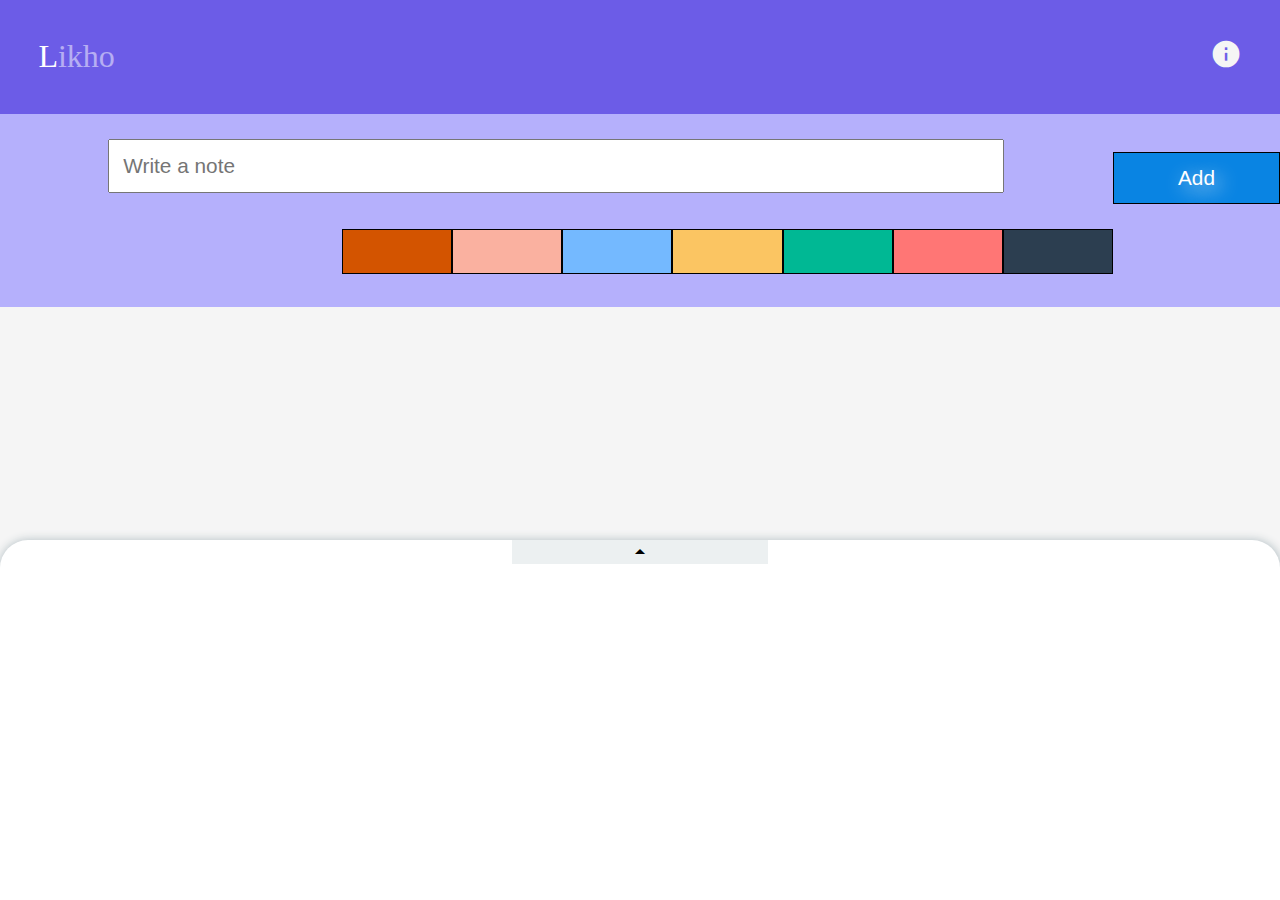
==== index.html @ 1cbf1f2b "commit 1.0" ====
<html>
    <head>
        <title>
            Amazon
        </title>
        <link rel="stylesheet" href="index.css">
        <link rel="stylesheet" href="https://fonts.googleapis.com/icon?family=Material+Icons">
    </head>
    <body scroll="no" style="overflow: hidden">
        <meta 
             name='viewport' 
             content='width=device-width, initial-scale=1.0, maximum-scale=1.0, user-scalable=0' 
        />

        <!-- App Logo-->
        <header>
            <a>L</a><label>ikho</label>

            <h5 onclick="showAbout()" class="material-icons" style="font-size: 200%;">info</h5>
        </header>

        <!-- Top Menu-->
        <div id="mainBody">

            <!--Note-->
            <input type="textbox" id="noteWrite" placeholder="Write a note">

            <!--Note Add Btn-->
            <button onclick="newNote()">Add</button>
            <br>

            <!--Space 1-->
            <hr style="border: solid 5px transparent;">


            <!--**********COLORS START************-->
            <button onclick="changeClr('black')" style="background-color: #2c3e50; border-radius: 0px; padding-left: 4%; padding-right: 4%; height: 25%;">&nbsp;</button>
            <button onclick="changeClr('red')" style="background-color: #ff7675; border-radius: 0px; padding-left: 4%; padding-right: 4%; height: 25%;">&nbsp;</button>
            <button onclick="changeClr('green')" style="background-color: #00b894; border-radius: 0px; padding-left: 4%; padding-right: 4%; height: 25%;">&nbsp;</button>
            <button onclick="changeClr('yellow')" style="background-color: #fbc562; border-radius: 0px; padding-left: 4%; padding-right: 4%; height: 25%;">&nbsp;</button>
            <button onclick="changeClr('blue')" style="background-color: #74b9ff; border-radius: 0px; padding-left: 4%; padding-right: 4%; height: 25%;">&nbsp;</button>
            <button onclick="changeClr('pink')" style="background-color: #fab1a0; border-radius: 0px; padding-left: 4%; padding-right: 4%; height: 25%;">&nbsp;</button>
            <button onclick="changeClr('orange')" style="background-color: #d35400; border-radius: 0px; padding-left: 4%; padding-right: 4%; height: 25%;">&nbsp;</button>
            <!--**********COLORS END**************-->
        
        </div>

        <!--Allnotes Container-->
        <div id="allNotes" draggable="false" onscroll="expandNoteScroll()">

            <!-- tap to expand notes-->
            <a id="expandBtn" onclick="expandNote()" class="material-icons">arrow_drop_up</a>
           
            <!--Holds all the new notes, works as new note container-->
            <div id="newNoteCont">

           </div>
        </div>
    </body>


    <script type="text/javascript" src="index.js"></script>
</html>
---- index.css ----
*{
    padding: 0;
    margin: 0;
}

body{
    background-color: whitesmoke;
}

header{
    background-color: #6c5ce7;
    position: relative;
    padding: 3%;
}

header label{
    color: white;
    font-size: 200%;
    font-family: cursive;
    opacity: 0.5;
}

header a{
    color: white;
    font-size: 200%;
    font-family: cursive;
}

header h5{
    float: right;
    color: whitesmoke;
}

#mainBody{
    padding-top: 1%;
    position: relative;
    background-color: #b5b0fc;
    /*B5B0FC*/
    text-align: center;
    height: 20%;
    background-blend-mode: lighten;
}

#mainBody input{
    height: 30%;
    font-size: 130%;
    width: 70%;
    padding-left: 1%;
    padding-right: 1%;
    padding-top: 1%;
    padding-bottom: 1%;
    margin-top: 1%;
    position: inherit;
}

#mainBody button{
    margin-top: 2%;
    float: inline-end;
    font-size: 130%;
    padding-top: 1%;
    padding-bottom: 1%;
    padding-left: 5%;
    padding-right: 5%;
    text-align: center;
    align-self: center;
    background-color: #0984e3;
    border: solid 1px black;
    color: white;
    text-shadow: 5px 5px 20px white;
    position: inherit;
}

#allNotes{
    background-color: white;
    height: 40%;
    width: 100%;
    transform-origin: bottom;
    bottom: 0%;
    position: absolute;
    overflow-y: scroll;
    transition: 0.5s;
    border-top-left-radius: 28px;
    border-top-right-radius: 28px;
    box-shadow: 0.1px 0.1px 10px #b2bec3;
    display: flex;
    justify-content: flex-start;
    align-items: center;
    flex-direction: column;
    color: #2c3e50;
}

#expandBtn{
    width: 20%;
    background-color: #ecf0f1;
    border: solid transparent 0px;
    text-align: center;
    color: black;
}

#allNotes div{
    width: 100%;
    display: flex;
    justify-content: flex-start;
    align-items: center;
    flex-direction: column;
    color: #2c3e50;
    padding-bottom: 5%;
}

#allNotes div div{
    /*background-color: #f8c291;*/
    background-color: whitesmoke;
    border: dashed 2px;
    width: 88%;
    height: auto;
    border-radius: 5px;
    margin-top: 5%;
    display: flex;
    justify-content: center;
    align-items: center;
    flex-direction: column;
    padding: 2%;
}

#allNotes label{
    color: #2c3e50;
    font-size: 150%;
    font-family: sans-serif;
    font-weight: bolder;
    max-width: 80%;
    width: 80%;
    word-wrap: break-word;
}

#allNotes button{
    background-color: #e74c3c;
    border: solid #e74c3c 2px;
    color: whitesmoke;
    font-size: 120%;
    padding-left: 10%;
    padding-right: 10%;
    padding-top: 2%;
    padding-bottom: 2%;
}
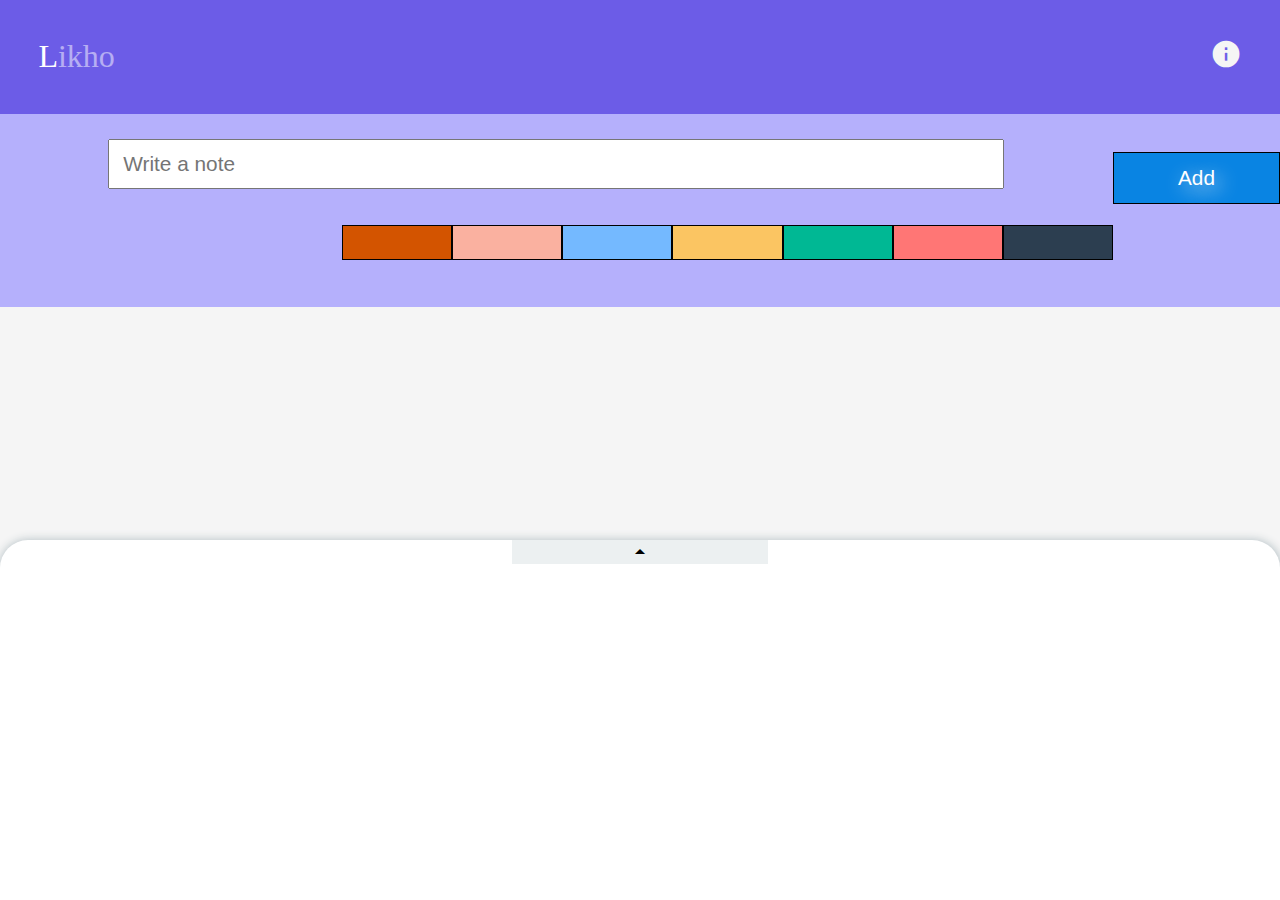
==== commit 0b9267ec: "commit 1.1" ====
--- a/index.html
+++ b/index.html
@@ -1,7 +1,7 @@
 <html>
     <head>
         <title>
-            Amazon
+            Likho
         </title>
         <link rel="stylesheet" href="index.css">
         <link rel="stylesheet" href="https://fonts.googleapis.com/icon?family=Material+Icons">
@@ -34,13 +34,13 @@
 
 
             <!--**********COLORS START************-->
-            <button onclick="changeClr('black')" style="background-color: #2c3e50; border-radius: 0px; padding-left: 4%; padding-right: 4%; height: 25%;">&nbsp;</button>
-            <button onclick="changeClr('red')" style="background-color: #ff7675; border-radius: 0px; padding-left: 4%; padding-right: 4%; height: 25%;">&nbsp;</button>
-            <button onclick="changeClr('green')" style="background-color: #00b894; border-radius: 0px; padding-left: 4%; padding-right: 4%; height: 25%;">&nbsp;</button>
-            <button onclick="changeClr('yellow')" style="background-color: #fbc562; border-radius: 0px; padding-left: 4%; padding-right: 4%; height: 25%;">&nbsp;</button>
-            <button onclick="changeClr('blue')" style="background-color: #74b9ff; border-radius: 0px; padding-left: 4%; padding-right: 4%; height: 25%;">&nbsp;</button>
-            <button onclick="changeClr('pink')" style="background-color: #fab1a0; border-radius: 0px; padding-left: 4%; padding-right: 4%; height: 25%;">&nbsp;</button>
-            <button onclick="changeClr('orange')" style="background-color: #d35400; border-radius: 0px; padding-left: 4%; padding-right: 4%; height: 25%;">&nbsp;</button>
+            <button onclick="changeClr('black')" style="background-color: #2c3e50; border-radius: 0px; padding-left: 4%; padding-right: 4%; height: 25%; height: 35px;">&nbsp;</button>
+            <button onclick="changeClr('red')" style="background-color: #ff7675; border-radius: 0px; padding-left: 4%; padding-right: 4%; height: 25%; height: 35px;">&nbsp;</button>
+            <button onclick="changeClr('green')" style="background-color: #00b894; border-radius: 0px; padding-left: 4%; padding-right: 4%; height: 25%; height: 35px;">&nbsp;</button>
+            <button onclick="changeClr('yellow')" style="background-color: #fbc562; border-radius: 0px; padding-left: 4%; padding-right: 4%; height: 25%; height: 35px;">&nbsp;</button>
+            <button onclick="changeClr('blue')" style="background-color: #74b9ff; border-radius: 0px; padding-left: 4%; padding-right: 4%; height: 25%; height: 35px;">&nbsp;</button>
+            <button onclick="changeClr('pink')" style="background-color: #fab1a0; border-radius: 0px; padding-left: 4%; padding-right: 4%; height: 25%; height: 35px;">&nbsp;</button>
+            <button onclick="changeClr('orange')" style="background-color: #d35400; border-radius: 0px; padding-left: 4%; padding-right: 4%; height: 25%; height: 35px;">&nbsp;</button>
             <!--**********COLORS END**************-->
         
         </div>
--- a/index.css
+++ b/index.css
@@ -42,7 +42,7 @@
 }
 
 #mainBody input{
-    height: 30%;
+    height: 50px;
     font-size: 130%;
     width: 70%;
     padding-left: 1%;
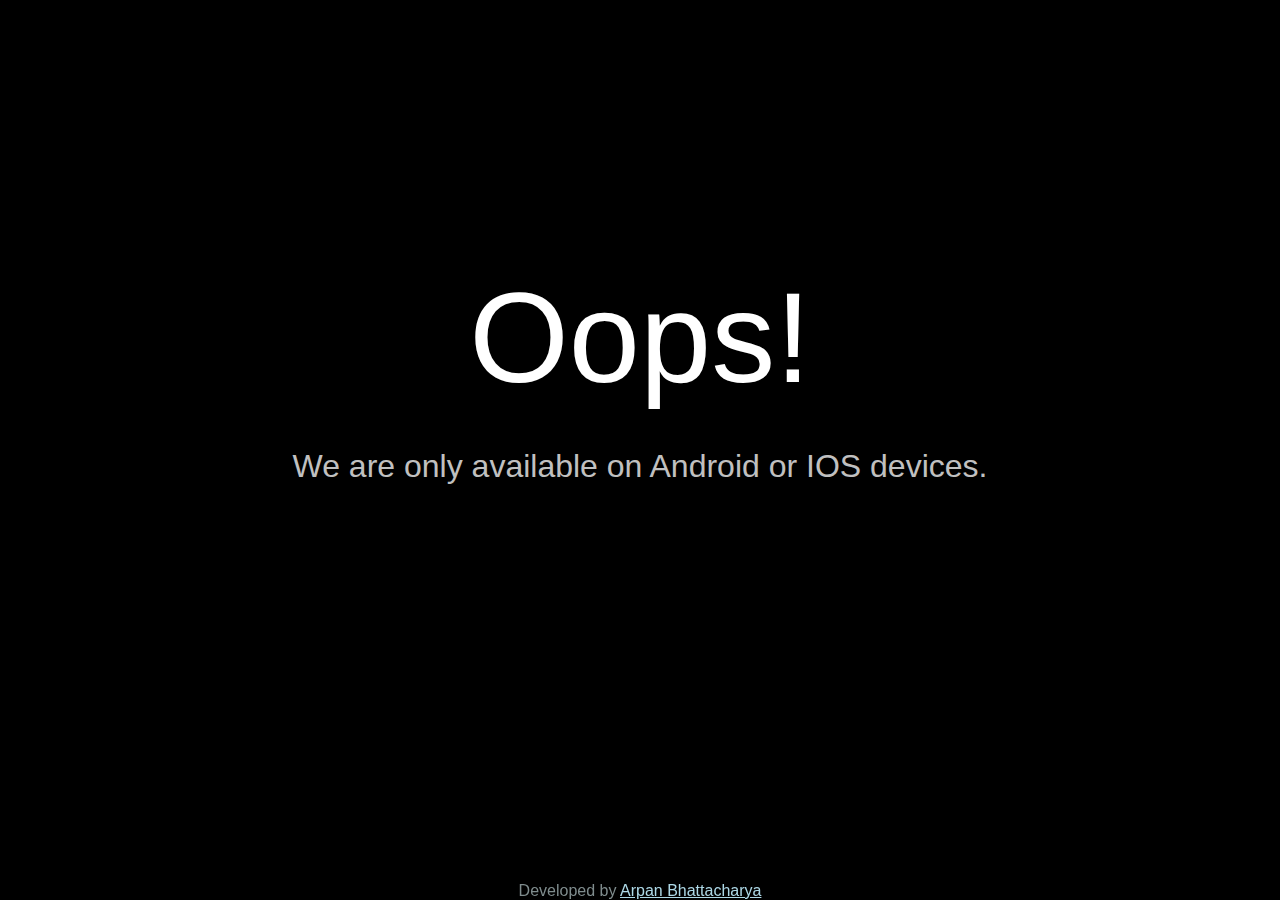
==== commit 3d0935bb: "commit 1.3" ====
--- a/index.html
+++ b/index.html
@@ -5,6 +5,14 @@
         </title>
         <link rel="stylesheet" href="index.css">
         <link rel="stylesheet" href="https://fonts.googleapis.com/icon?family=Material+Icons">
+        <script type="text/javascript">
+            if(navigator.userAgent.includes('iPhone') || navigator.userAgent.includes('iPad') || navigator.userAgent.includes('Android')){
+                console.log(navigator.userAgent)
+            }
+            else{
+                window.location.href="pc.html";
+            }
+        </script>
     </head>
     <body scroll="no" style="overflow: hidden">
         <meta 
--- a/index.css
+++ b/index.css
@@ -37,7 +37,7 @@
     background-color: #b5b0fc;
     /*B5B0FC*/
     text-align: center;
-    height: 20%;
+    height: 150px;
     background-blend-mode: lighten;
 }
 
